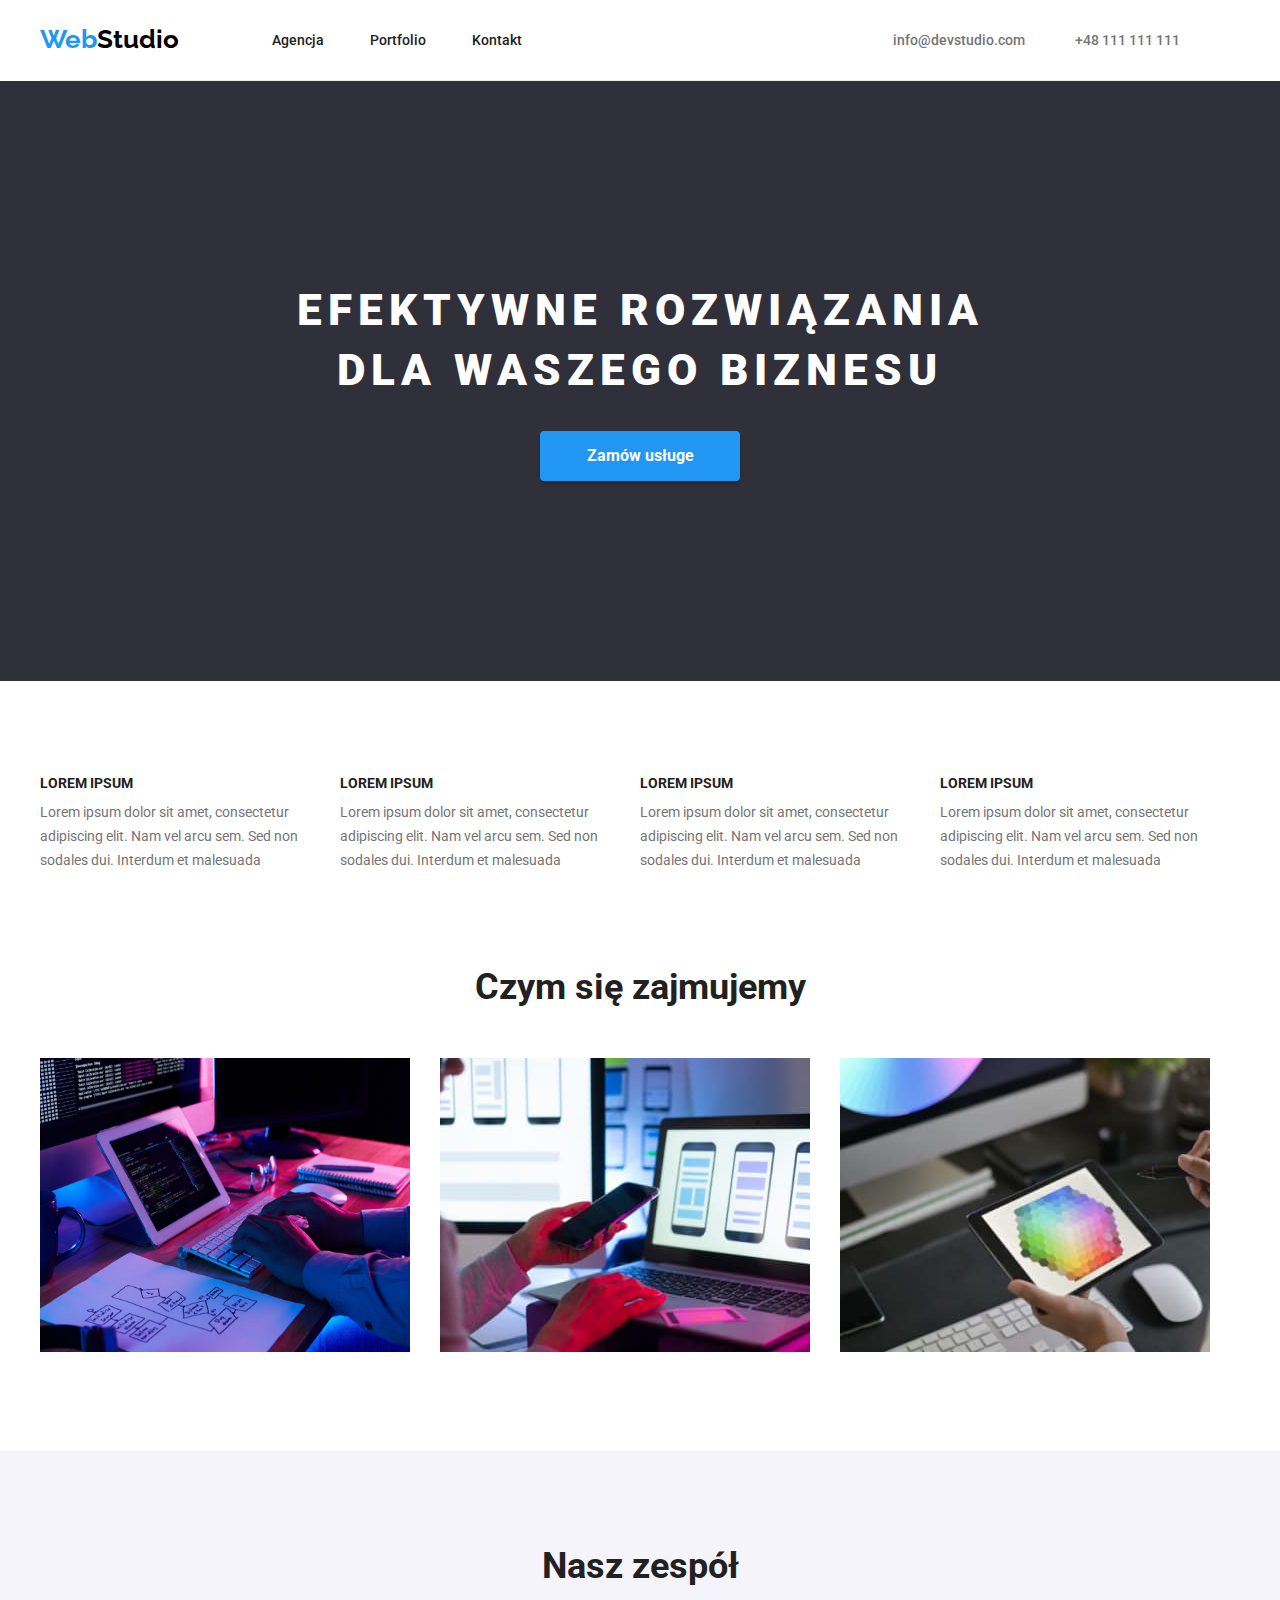
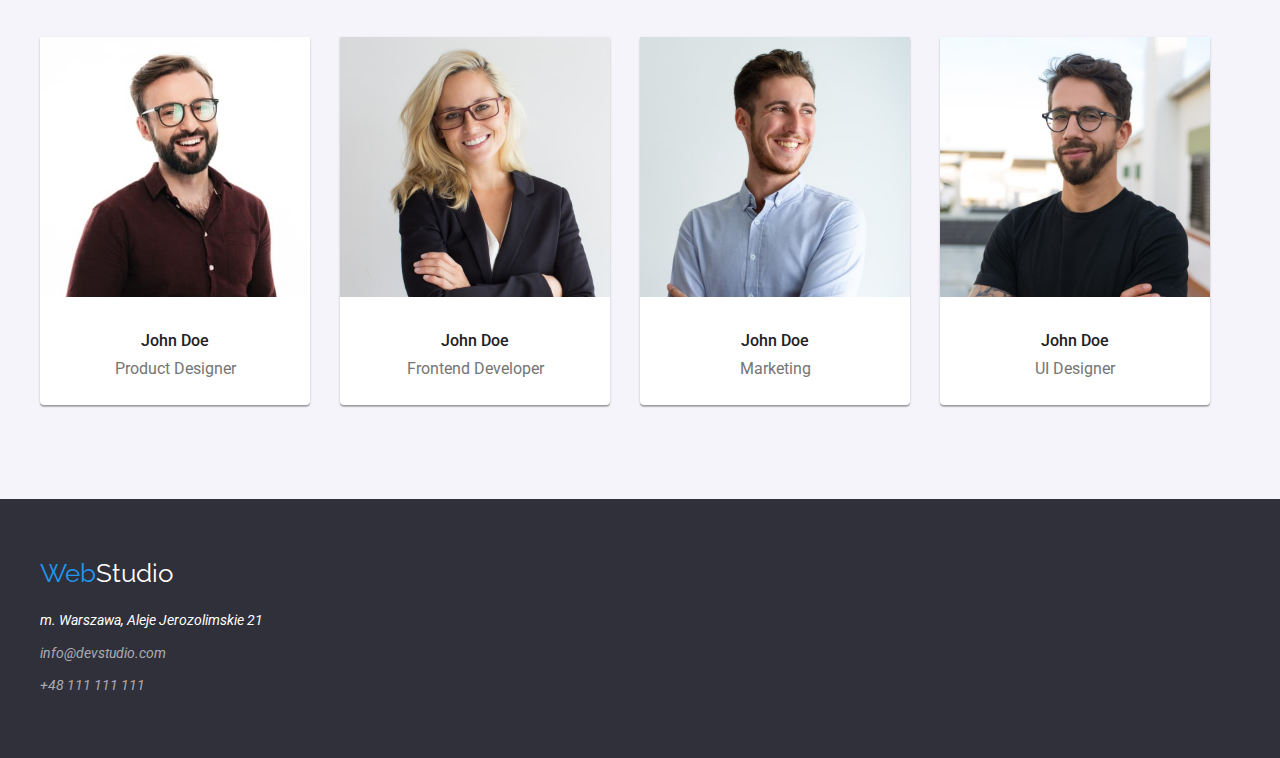
==== index.html @ ced90697 "copy" ====
<!DOCTYPE html>
<html lang="en">
  <head>
    <meta charset="UTF-8" />
    <link rel="preconnect" href="https://fonts.googleapis.com" />
    <link rel="preconnect" href="https://fonts.gstatic.com" crossorigin />
    <link
      href="https://fonts.googleapis.com/css2?family=Raleway:wght@700&family=Roboto:wght@400;500;700;900&display=swap"
      rel="stylesheet"
    />
    <link
      rel="stylesheet"
      href="https://cdnjs.cloudflare.com/ajax/libs/modern-normalize/1.0.0/modern-normalize.min.css"
    />
    <link rel="stylesheet" href="css/styles.css" />

    <title>Studio</title>
  </head>

  <body>
    <header>
      <div class="container">
        <div class="menu-border">
          <div class="menu-container">
            <nav>
              <h2>
                <a href="index.html" class="logo"
                  ><span class="logo-primary">Web</span
                  ><span class="logo-secondary">Studio</span></a
                >
              </h2>
              <div>
                <ul class="menu-links">
                  <li><a href="agencja.html">Agencja</a></li>
                  <li><a href="portfolio.html">Portfolio</a></li>
                  <li><a href="kontakt">Kontakt</a></li>
                </ul>
              </div>
            </nav>

            <div>
              <ul class="contact-links">
                <li>
                  <a href="mailto:info@devstudio.com">info@devstudio.com</a>
                </li>
                <li><a href="tel:+48111111111">+48 111 111 111</a></li>
              </ul>
            </div>
          </div>
        </div>
      </div>
      <div class="main-header">
        <div class="container">
          <h1>Efektywne rozwiązania dla waszego biznesu</h1>
          <button type="button" class="header-button">Zamów usługe</button>
        </div>
      </div>
    </header>

    <main>
      <section class="section">
        <div class="container">
          <ul class="skills">
            <li>
              <h3 class="skill-name">LOREM IPSUM</h3>
              <span class="skill-description"
                >Lorem ipsum dolor sit amet, consectetur adipiscing elit. Nam
                vel arcu sem. Sed non sodales dui. Interdum et malesuada</span
              >
            </li>
            <li>
              <h3 class="skill-name">LOREM IPSUM</h3>
              <span class="skill-description"
                >Lorem ipsum dolor sit amet, consectetur adipiscing elit. Nam
                vel arcu sem. Sed non sodales dui. Interdum et malesuada</span
              >
            </li>
            <li>
              <h3 class="skill-name">LOREM IPSUM</h3>
              <span class="skill-description"
                >Lorem ipsum dolor sit amet, consectetur adipiscing elit. Nam
                vel arcu sem. Sed non sodales dui. Interdum et malesuada</span
              >
            </li>
            <li>
              <h3 class="skill-name">LOREM IPSUM</h3>
              <span class="skill-description"
                >Lorem ipsum dolor sit amet, consectetur adipiscing elit. Nam
                vel arcu sem. Sed non sodales dui. Interdum et malesuada</span
              >
            </li>
          </ul>
        </div>
      </section>

      <section class="activities section">
        <div class="container">
          <h2 class="section-title">Czym się zajmujemy</h2>
          <ul class="activity-images">
            <li>
              <img
                src="./images/zdjecie1.jpg"
                alt="pisze kod źródłowy"
                width="370"
                height="294"
              />
            </li>
            <li>
              <img
                src="./images/zdjecie2.jpg"
                alt="tworzy aplikacje na smartfon"
                width="370"
                height="294"
              />
            </li>
            <li>
              <img
                src="./images/zdjecie3.jpg"
                alt="wybiera kolor z palety"
                width="370"
                height="294"
              />
            </li>
          </ul>
        </div>
      </section>

      <section class="team section">
        <div class="container">
          <h2 class="team-section-title">Nasz zespół</h2>
          <ul class="team-members">
            <li>
              <figure class="member-box">
                <img
                  src="./images/zdjecie4.jpg"
                  alt="John Doe"
                  width="270"
                  height="260"
                />
                <figcaption>
                  <p class="member-name">John Doe</p>
                  <p class="member-job">Product Designer</p>
                </figcaption>
              </figure>
            </li>
            <li>
              <figure class="member-box">
                <img
                  src="./images/zdjecie5.jpg"
                  alt="John Doe"
                  width="270"
                  height="260"
                />
                <figcaption>
                  <p class="member-name">John Doe</p>
                  <p class="member-job">Frontend Developer</p>
                </figcaption>
              </figure>
            </li>
            <li>
              <figure class="member-box">
                <img
                  src="./images/zdjecie6.jpg"
                  alt="John Doe"
                  width="270"
                  height="260"
                />
                <figcaption>
                  <p class="member-name">John Doe</p>
                  <p class="member-job">Marketing</p>
                </figcaption>
              </figure>
            </li>
            <li>
              <figure class="member-box">
                <img
                  src="./images/zdjecie7.jpg"
                  alt="John Doe"
                  width="270"
                  height="260"
                />
                <figcaption>
                  <p class="member-name">John Doe</p>
                  <p class="member-job">UI Designer</p>
                </figcaption>
              </figure>
            </li>
          </ul>
        </div>
      </section>
    </main>

    <footer>
      <div class="container">
        <a href="index.html" class="footer-logo">
          <span class="logo-primary">Web</span
          ><span class="logo-tertiary">Studio</span>
        </a>
        <address>
          <ul>
            <li class="street">m. Warszawa, Aleje Jerozolimskie 21</li>
            <li>
              <a href="mailto:info@devstudio.com" class="footer-mail"
                >info@devstudio.com</a
              >
            </li>
            <li>
              <a href="tel:+48111111111" class="footer-tel">+48 111 111 111</a>
            </li>
          </ul>
        </address>
      </div>
    </footer>
  </body>
</html>
---- css/styles.css ----
:root {
  --main-font: "Roboto", sans-serif;
  --primary-font: "Raleway", sans-serif;
  --main-normal-text-color: #212121;
  --main-text-color: #757575;
  --main-link-color: #2196f3;
  --logo-color: white;
}

*,
*::before,
*::after {
  box-sizing: border-box;
  margin: 0;
  padding: 0;
}

body {
  font-family: var(--main-font);
  color: var(--main-normal-text-color);
}

.container {
  width: 1200px;
  margin-left: auto;
  margin-right: auto;
}

.section {
  padding-top: 94px;
  padding-bottom: 94px;
}

nav {
  display: flex;
}

.menu-border {
  border-bottom: 1px solid #ececec;
}

.menu-container {
  height: 80px;
  line-height: 1.17;
  display: flex;
}

.menu-links {
  list-style: none;
  line-height: 16px;
  display: flex;
  flex-direction: row;
  margin-top: 32px;
  padding-left: 93px;
  padding-right: 371px;
  gap: 46px;
}

.menu-links a {
  text-decoration: none;
  font-weight: 500;
  font-size: 14px;
  letter-spacing: 2%;
  color: var(--main-normal-text-color);
}

.menu-links a:hover {
  color: var(--main-link-color);
  text-decoration: none;
}

.contact-links a:hover {
  color: var(--main-link-color);
  text-decoration: none;
}

.contact-links {
  list-style: none;
  line-height: 16px;
  display: flex;
  flex-direction: row;
  gap: 50px;
  margin-top: 32px;
}

.contact-links a {
  color: var(--main-text-color);
  text-decoration: none;
  font-weight: 500;
  font-size: 14px;
  letter-spacing: 2%;
}

.menu-container .logo {
  font-family: var(--primary-font);
  font-size: 26px;
  text-decoration: none;
  letter-spacing: 3%;
  display: flex;
  margin-top: 24px;
  margin-bottom: 25px;
}

.logo-primary {
  color: var(--main-link-color);
}

.logo-secondary {
  color: #000;
}

.logo-tertiary {
  color: var(--logo-color);
}

.main-header {
  background-color: #2f303a;
  height: 600px;
  line-height: 1.36;
  text-align: center;
}

.main-header .container {
  padding: 200px 252px;
}

h1 {
  font-style: black;
  font-size: 44px;
  font-weight: 900;
  letter-spacing: 6px;
  text-align: center;
  text-transform: uppercase;
  color: var(--logo-color);
  max-width: 696px;
}

.header-button {
  width: 200px;
  margin-top: 30px;
  background-color: var(--main-link-color);
  border-radius: 4px;
  color: var(--logo-color);
  font-weight: 700;
  font-size: 16px;
  text-align: center;
  letter-spacing: 6%;
  border-style: none;
  border-radius: 4px;
  box-shadow: 0px 4px 4px rgba(0, 0, 0, 0.15);
  cursor: pointer;
  line-height: 1.875;
  padding-top: 10px;
  padding-bottom: 10px;
}

.skills {
  list-style: none;
  text-align: left;
  display: flex;
  gap: 30px;
}

.skills li {
  width: 270px;
}

.skill-name {
  color: var(--main-normal-text-color);
  font-size: 14px;
  font-weight: 700;
  margin-bottom: 10px;
}

.skill-description {
  width: 270px;
  font-size: 14px;
  line-height: 1.71;
  letter-spacing: 3%;
  color: var(--main-text-color);
}

.section-title {
  color: var(--main-normal-text-color);
  font-size: 36px;
  font-weight: 700;
}

.activities .container {
  text-align: center;
  margin-top: -94px;
}

.activity-images {
  list-style: none;
  display: flex;
  gap: 30px;
  margin-top: 50px;
}

.team-members {
  list-style: none;
  display: flex;
  margin-top: 50px;
  gap: 30px;
}

.team {
  height: 648px;
  background-color: #f5f4fa;
  line-height: 1.17;
}

.team .container {
  text-align: center;
}

.team-section-title {
  color: var(--main-normal-text-color);
  font-size: 36px;
  font-weight: 700;
}

figcaption .member-name {
  font-size: 16px;
  font-weight: 500;
  text-align: center;
  color: var(--main-normal-text-color);
  margin-top: 30px;
  margin-bottom: 10px;
}

.member-job {
  font-size: 16px;
  text-align: center;
  color: var(--main-text-color);
}

.member-box {
  background-color: var(--logo-color);
  width: 270px;
  height: 368px;
  box-shadow: 0px 1px 3px rgba(0, 0, 0, 0.12), 0px 1px 1px rgba(0, 0, 0, 0.14),
    0px 2px 1px rgba(0, 0, 0, 0.2);
  border-radius: 0px 0px 4px 4px;
}

footer {
  background-color: #2f303a;
}

footer .container {
  padding-top: 60px;
  padding-bottom: 60px;
}

address ul {
  font-size: 14px;
  font-family: var(--main-font);
  color: var(--logo-color);
  margin-top: 20px;
  display: flex;
  flex-direction: column;
  gap: 9px;
}

.footer-logo {
  font-family: var(--primary-font);
  font-size: 26px;
  text-decoration: none;
  letter-spacing: 3%;
}

.street {
  font-size: 14px;
  color: var(--logo-color);
}

.footer-mail,
.footer-tel {
  font-size: 14px;
  color: rgba(255, 255, 255, 0.6);
  text-decoration: none;
}

.footer-mail:hover,
.footer-tel:hover {
  color: var(--main-link-color);
}

address li {
  line-height: 1.71;
  list-style: none;
}

li button {
  background-color: #f5f4fa;
  font-family: var(--main-font);
  color: var(--main-normal-text-color);
  height: 38px;
  width: auto;
  font-weight: 500;
  font-size: 16px;
  border-radius: 4px;
  border-style: none;
  offset: 0px, 4px, rgba(0, 0, 0, 0.15);
  padding: 6px 22px 6px 22px;
}

li button:hover {
  color: var(--logo-color);
  background-color: var(--main-link-color);
  cursor: pointer;
}

.filter-buttons {
  list-style: none;
  line-height: 1.62;
  display: flex;
  justify-content: center;
  gap: 8px;
}

.item-list {
  list-style: none;
  line-height: 1.67;
  display: flex;
  flex-wrap: wrap;
  gap: 30px;
  align-content: center;
  padding-top: 34px;
}

.item-list figcaption {
  border-bottom: 1px solid #eee;
  border-left: 1px solid #eee;
  border-right: 1px solid #eee;
  padding: 20px 24px;
  margin-top: -10px;
}

.item {
  width: 370px;
  height: 404px;
  background-color: var(--logo-color);
}

.item-name {
  font-size: 18px;
  font-weight: 700;
  color: var(--main-normal-text-color);
  text-align: left;
  margin-bottom: 4px;
}

.item-type {
  font-size: 16px;
  color: var(--main-text-color);
  text-align: left;
}
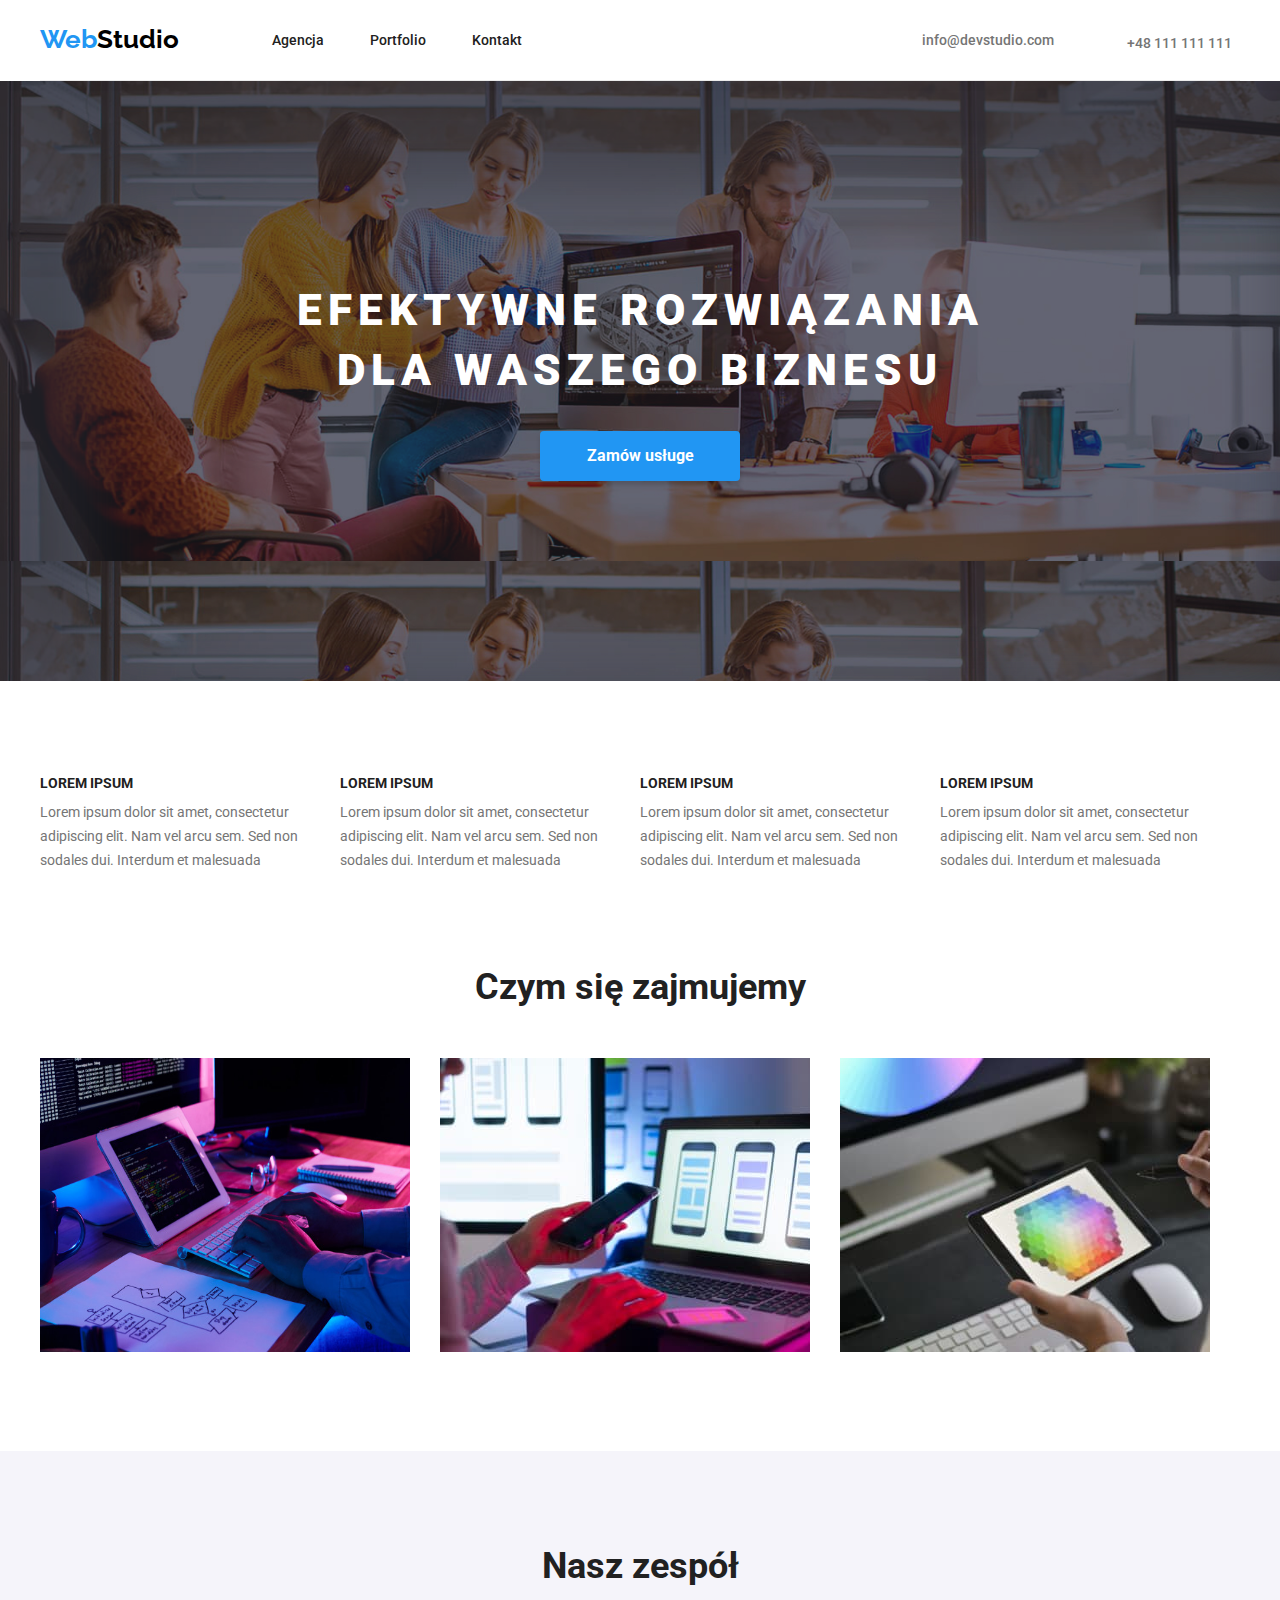
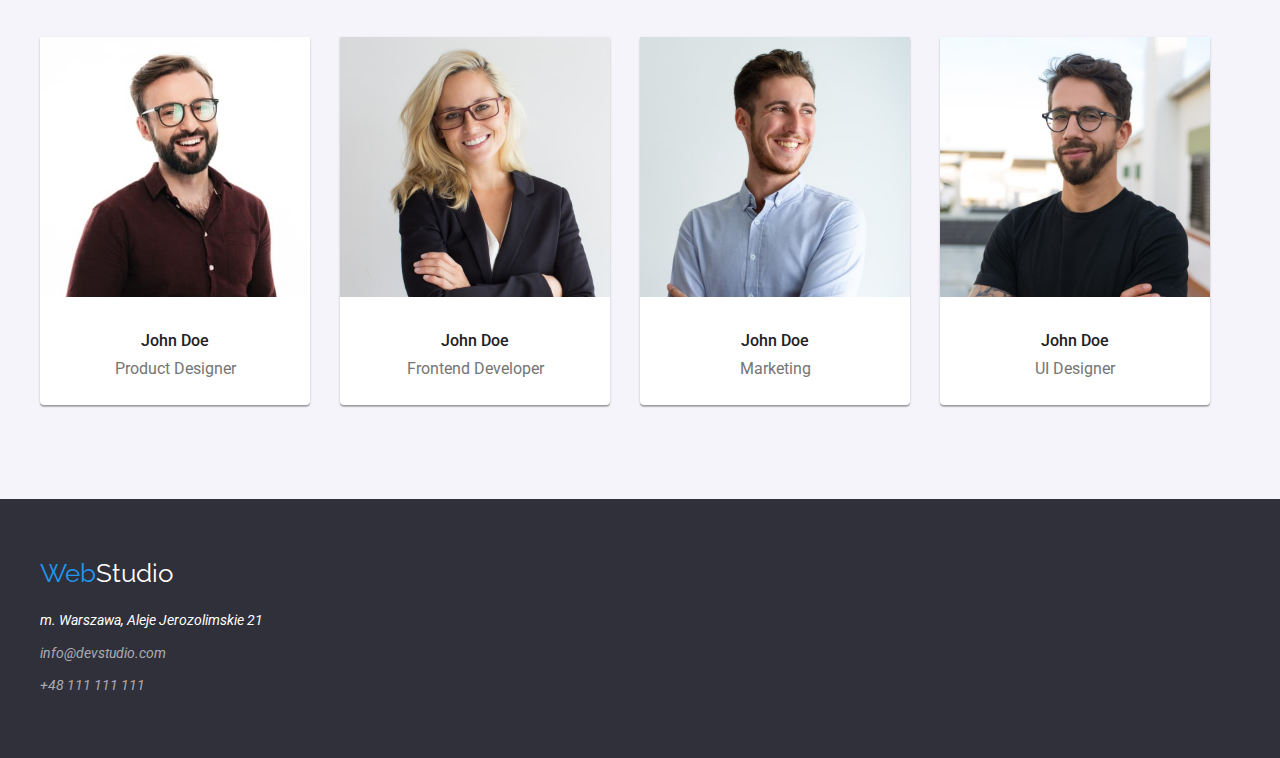
==== commit 150e4a44: "test" ====
--- a/index.html
+++ b/index.html
@@ -41,9 +41,21 @@
             <div>
               <ul class="contact-links">
                 <li>
-                  <a href="mailto:info@devstudio.com">info@devstudio.com</a>
+                  <a href="mailto:info@devstudio.com"
+                    ><svg class="contact-link-icon" width="16" height="12">
+                      <use href="./images/icons.svg#envelope"></use>
+                    </svg>
+                    info@devstudio.com</a
+                  >
                 </li>
-                <li><a href="tel:+48111111111">+48 111 111 111</a></li>
+                <li>
+                  <a href="tel:+48111111111"
+                    ><svg class="contact-link-icon" width="10" height="16">
+                      <use href="./images/icons.svg#phone"></use>
+                    </svg>
+                    +48 111 111 111</a
+                  >
+                </li>
               </ul>
             </div>
           </div>
--- a/css/styles.css
+++ b/css/styles.css
@@ -18,6 +18,7 @@
 body {
   font-family: var(--main-font);
   color: var(--main-normal-text-color);
+  max-width: 1600px;
 }
 
 .container {
@@ -91,6 +92,11 @@
   letter-spacing: 2%;
 }
 
+.contact-link-icon {
+  margin-right: 10px;
+  color: var(--main-text-color);
+}
+
 .menu-container .logo {
   font-family: var(--primary-font);
   font-size: 26px;
@@ -114,10 +120,13 @@
 }
 
 .main-header {
-  background-color: #2f303a;
   height: 600px;
   line-height: 1.36;
   text-align: center;
+  background-image: url("../images/header-img.jpg");
+  background-size: contain;
+  box-shadow: inset 50px 50px 50px 50px rgba(47, 48, 58, 0.4),
+    inset 1600px 600px 50px 50px rgba(47, 48, 58, 0.4);
 }
 
 .main-header .container {
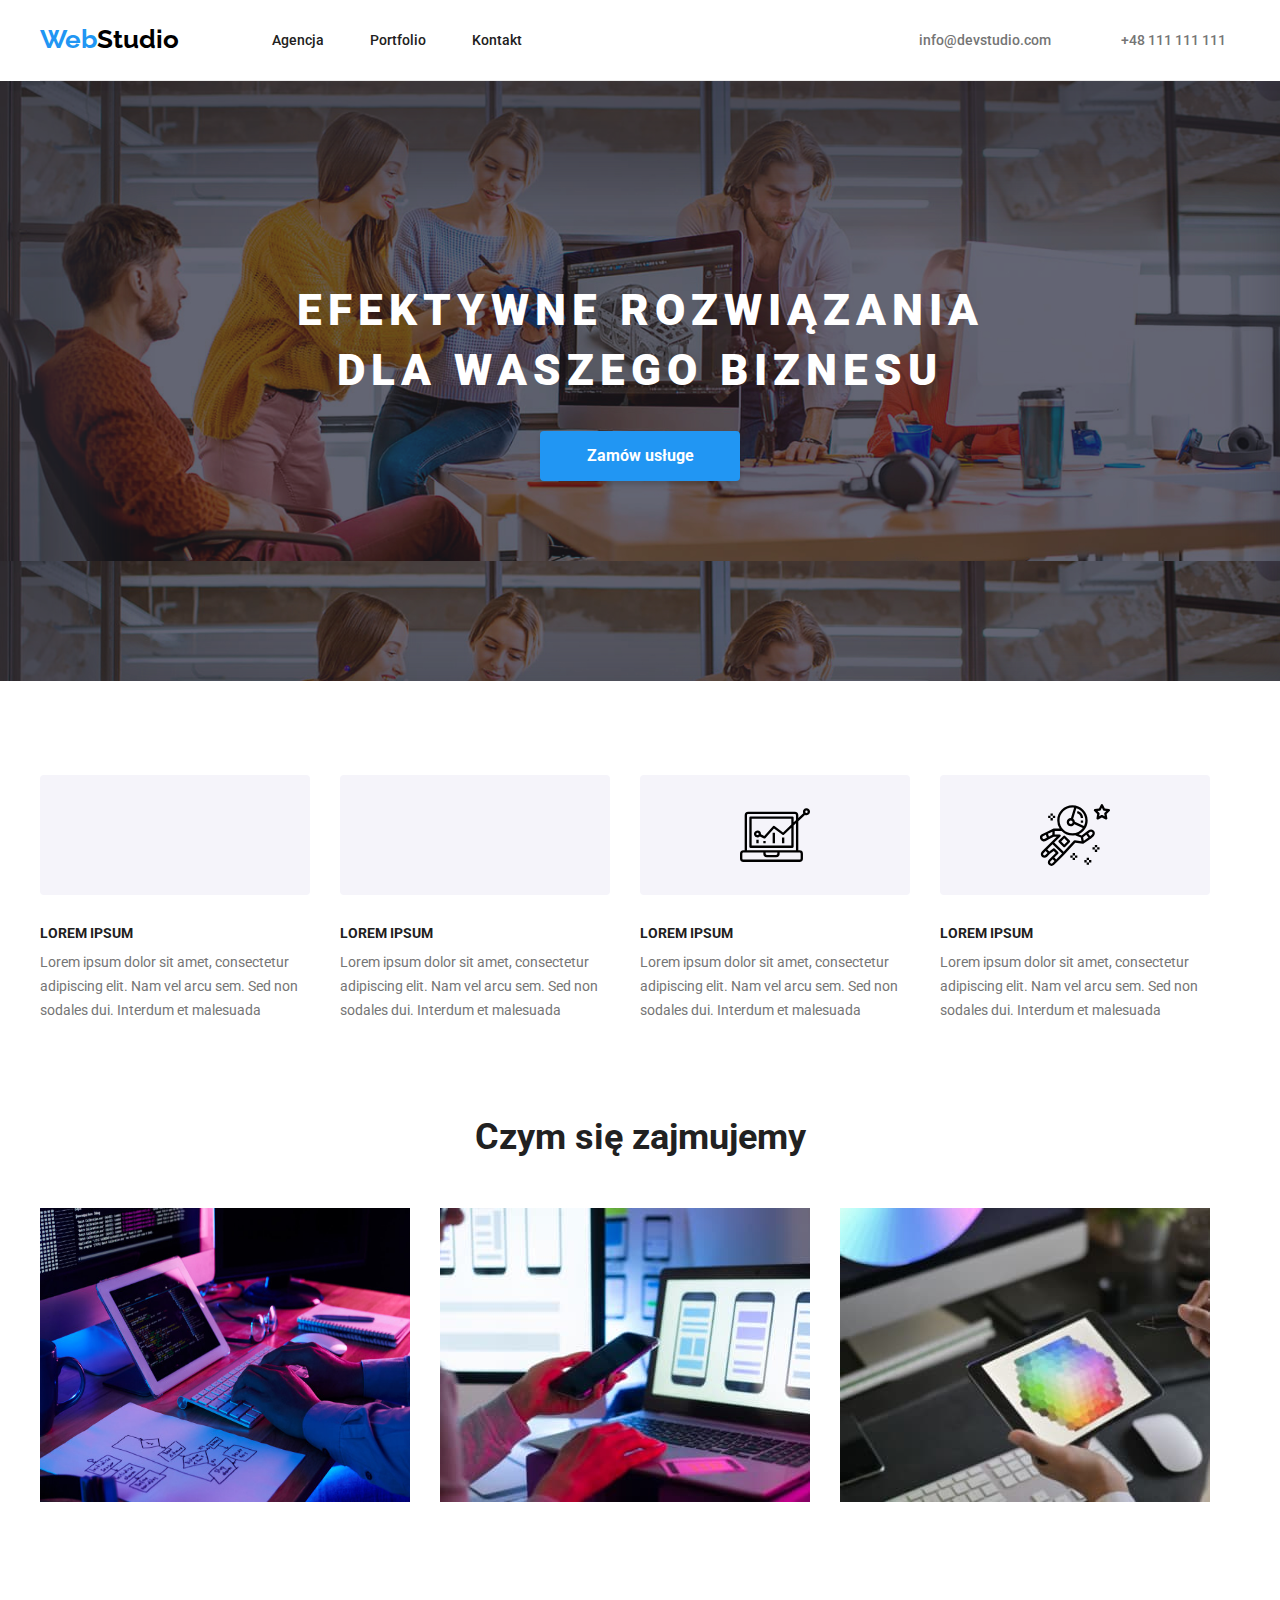
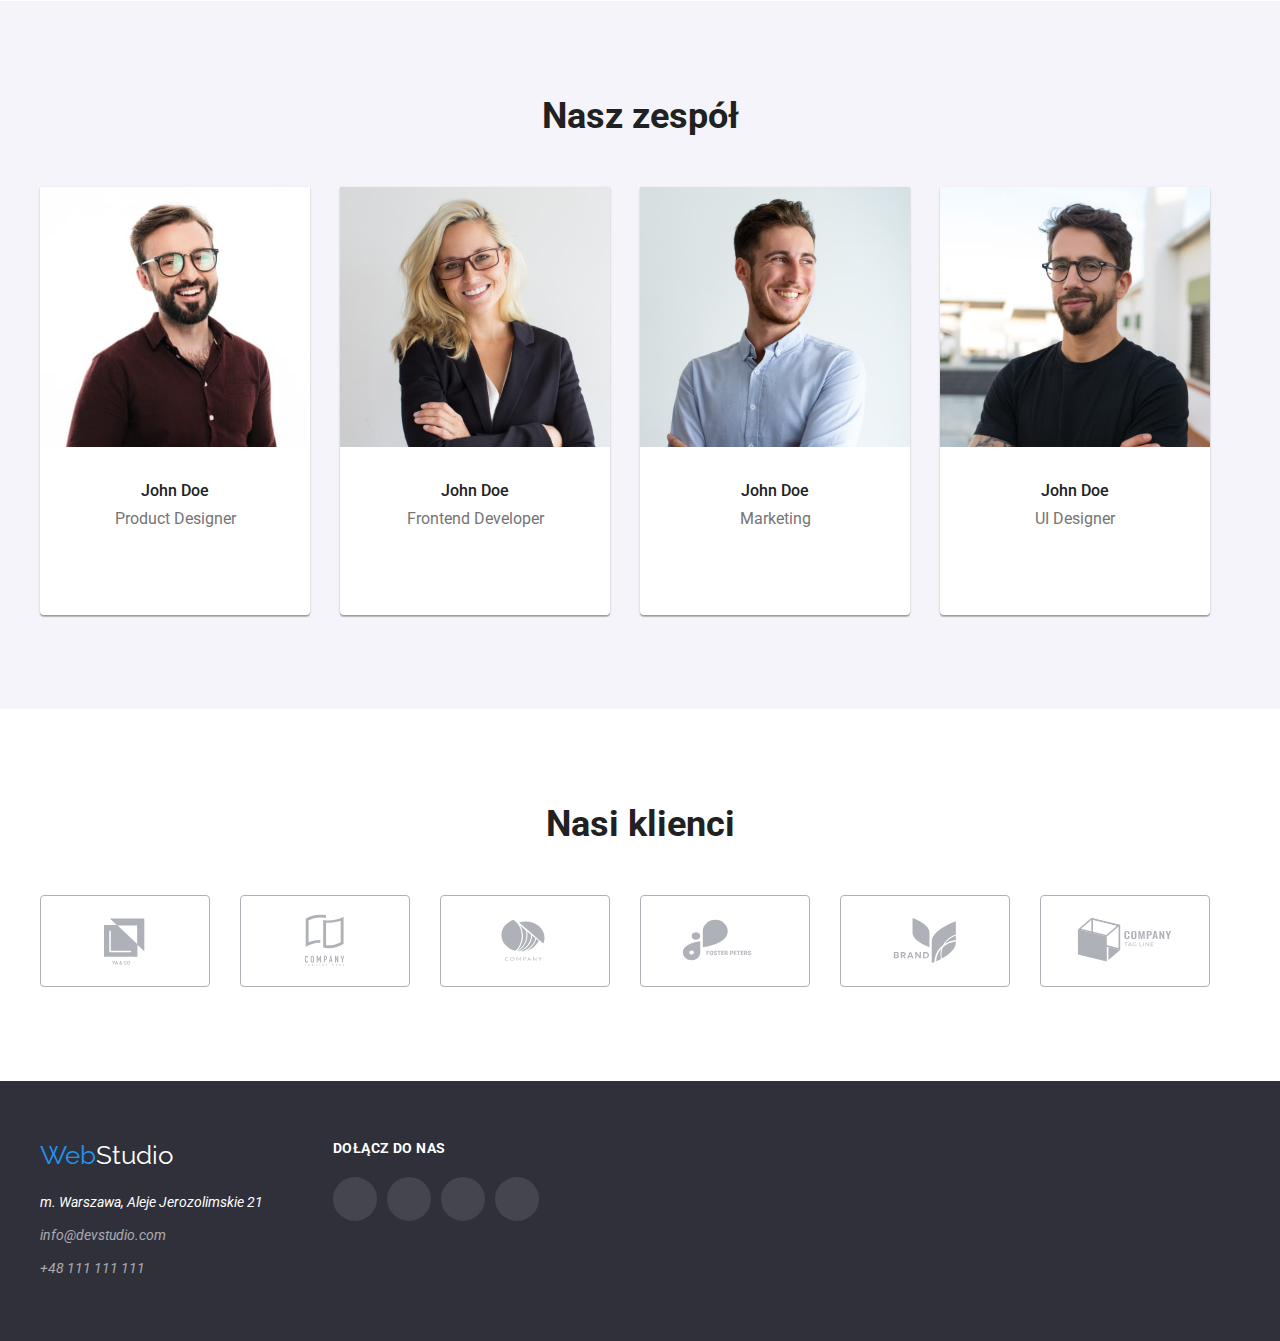
==== commit c25f1e1e: "update" ====
--- a/index.html
+++ b/index.html
@@ -41,20 +41,24 @@
             <div>
               <ul class="contact-links">
                 <li>
-                  <a href="mailto:info@devstudio.com"
-                    ><svg class="contact-link-icon" width="16" height="12">
-                      <use href="./images/icons.svg#envelope"></use>
-                    </svg>
-                    info@devstudio.com</a
-                  >
+                  <div class="link-with-icon">
+                    <a href="mailto:info@devstudio.com"
+                      ><svg class="contact-link-icon" width="16" height="12">
+                        <use href="./images/icons.svg#icon-envelope"></use>
+                      </svg>
+                      info@devstudio.com</a
+                    >
+                  </div>
                 </li>
                 <li>
-                  <a href="tel:+48111111111"
-                    ><svg class="contact-link-icon" width="10" height="16">
-                      <use href="./images/icons.svg#phone"></use>
-                    </svg>
-                    +48 111 111 111</a
-                  >
+                  <div class="link-with-icon">
+                    <a href="tel:+48111111111"
+                      ><svg class="contact-link-icon" width="10" height="16">
+                        <use href="./images/icons.svg#icon-phone"></use>
+                      </svg>
+                      +48 111 111 111</a
+                    >
+                  </div>
                 </li>
               </ul>
             </div>
@@ -74,6 +78,11 @@
         <div class="container">
           <ul class="skills">
             <li>
+              <div class="skills-icon">
+                <svg width="70" height="70">
+                  <use href="images/icons.svg#icon-antenna-1"></use>
+                </svg>
+              </div>
               <h3 class="skill-name">LOREM IPSUM</h3>
               <span class="skill-description"
                 >Lorem ipsum dolor sit amet, consectetur adipiscing elit. Nam
@@ -81,6 +90,11 @@
               >
             </li>
             <li>
+              <div class="skills-icon">
+                <svg width="70" height="70">
+                  <use href="images/icons.svg#icon-clock-1"></use>
+                </svg>
+              </div>
               <h3 class="skill-name">LOREM IPSUM</h3>
               <span class="skill-description"
                 >Lorem ipsum dolor sit amet, consectetur adipiscing elit. Nam
@@ -88,6 +102,11 @@
               >
             </li>
             <li>
+              <div class="skills-icon">
+                <svg width="70" height="70">
+                  <use href="images/icons.svg#icon-diagram-1"></use>
+                </svg>
+              </div>
               <h3 class="skill-name">LOREM IPSUM</h3>
               <span class="skill-description"
                 >Lorem ipsum dolor sit amet, consectetur adipiscing elit. Nam
@@ -95,6 +114,11 @@
               >
             </li>
             <li>
+              <div class="skills-icon">
+                <svg width="70" height="70">
+                  <use href="images/icons.svg#icon-astronaut-1"></use>
+                </svg>
+              </div>
               <h3 class="skill-name">LOREM IPSUM</h3>
               <span class="skill-description"
                 >Lorem ipsum dolor sit amet, consectetur adipiscing elit. Nam
@@ -152,6 +176,36 @@
                 <figcaption>
                   <p class="member-name">John Doe</p>
                   <p class="member-job">Product Designer</p>
+                  <ul class="team-media">
+                    <li>
+                      <a href="#" class="team-media-button">
+                        <svg class="team-media-icon" width="20" height="20">
+                          <use href="./images/icons.svg#icon-instagram"></use>
+                        </svg>
+                      </a>
+                    </li>
+                    <li>
+                      <a href="#">
+                        <svg class="team-media-icon" width="20" height="20">
+                          <use href="./images/icons.svg#icon-twitter"></use>
+                        </svg>
+                      </a>
+                    </li>
+                    <li>
+                      <a href="#">
+                        <svg class="team-media-icon" width="20" height="20">
+                          <use href="./images/icons.svg#icon-facebook"></use>
+                        </svg>
+                      </a>
+                    </li>
+                    <li>
+                      <a href="#">
+                        <svg class="team-media-icon" width="20" height="20">
+                          <use href="./images/icons.svg#icon-linkedin2"></use>
+                        </svg>
+                      </a>
+                    </li>
+                  </ul>
                 </figcaption>
               </figure>
             </li>
@@ -166,6 +220,36 @@
                 <figcaption>
                   <p class="member-name">John Doe</p>
                   <p class="member-job">Frontend Developer</p>
+                  <ul class="team-media">
+                    <li>
+                      <a href="#" class="team-media-button">
+                        <svg class="team-media-icon" width="20" height="20">
+                          <use href="./images/icons.svg#icon-instagram"></use>
+                        </svg>
+                      </a>
+                    </li>
+                    <li>
+                      <a href="#">
+                        <svg class="team-media-icon" width="20" height="20">
+                          <use href="./images/icons.svg#icon-twitter"></use>
+                        </svg>
+                      </a>
+                    </li>
+                    <li>
+                      <a href="#">
+                        <svg class="team-media-icon" width="20" height="20">
+                          <use href="./images/icons.svg#icon-facebook"></use>
+                        </svg>
+                      </a>
+                    </li>
+                    <li>
+                      <a href="#">
+                        <svg class="team-media-icon" width="20" height="20">
+                          <use href="./images/icons.svg#icon-linkedin2"></use>
+                        </svg>
+                      </a>
+                    </li>
+                  </ul>
                 </figcaption>
               </figure>
             </li>
@@ -180,6 +264,36 @@
                 <figcaption>
                   <p class="member-name">John Doe</p>
                   <p class="member-job">Marketing</p>
+                  <ul class="team-media">
+                    <li>
+                      <a href="#" class="team-media-button">
+                        <svg class="team-media-icon" width="20" height="20">
+                          <use href="./images/icons.svg#icon-instagram"></use>
+                        </svg>
+                      </a>
+                    </li>
+                    <li>
+                      <a href="#">
+                        <svg class="team-media-icon" width="20" height="20">
+                          <use href="./images/icons.svg#icon-twitter"></use>
+                        </svg>
+                      </a>
+                    </li>
+                    <li>
+                      <a href="#">
+                        <svg class="team-media-icon" width="20" height="20">
+                          <use href="./images/icons.svg#icon-facebook"></use>
+                        </svg>
+                      </a>
+                    </li>
+                    <li>
+                      <a href="#">
+                        <svg class="team-media-icon" width="20" height="20">
+                          <use href="./images/icons.svg#icon-linkedin2"></use>
+                        </svg>
+                      </a>
+                    </li>
+                  </ul>
                 </figcaption>
               </figure>
             </li>
@@ -194,33 +308,132 @@
                 <figcaption>
                   <p class="member-name">John Doe</p>
                   <p class="member-job">UI Designer</p>
+                  <ul class="team-media">
+                    <li>
+                      <a href="#" class="team-media-button">
+                        <svg class="team-media-icon" width="20" height="20">
+                          <use href="./images/icons.svg#icon-instagram"></use>
+                        </svg>
+                      </a>
+                    </li>
+                    <li>
+                      <a href="#">
+                        <svg class="team-media-icon" width="20" height="20">
+                          <use href="./images/icons.svg#icon-twitter"></use>
+                        </svg>
+                      </a>
+                    </li>
+                    <li>
+                      <a href="#">
+                        <svg class="team-media-icon" width="20" height="20">
+                          <use href="./images/icons.svg#icon-facebook"></use>
+                        </svg>
+                      </a>
+                    </li>
+                    <li>
+                      <a href="#">
+                        <svg class="team-media-icon" width="20" height="20">
+                          <use href="./images/icons.svg#icon-linkedin2"></use>
+                        </svg>
+                      </a>
+                    </li>
+                  </ul>
                 </figcaption>
               </figure>
             </li>
           </ul>
         </div>
       </section>
+
+      <section class="clients section">
+        <div class="container">
+          <h2 class="section-title">Nasi klienci</h2>
+          <ul class="client-list">
+            <li class="client-list-item">
+              <svg class="client-icon" width="106" height="60">
+                <use href="./images/icons.svg#icon-Logo1"></use>
+              </svg>
+            </li>
+            <li class="client-list-item">
+              <svg class="client-icon" width="106" height="60">
+                <use href="./images/icons.svg#icon-Logo2"></use>
+              </svg>
+            </li>
+            <li class="client-list-item">
+              <svg class="client-icon" width="106" height="60">
+                <use href="./images/icons.svg#icon-Logo3"></use>
+              </svg>
+            </li>
+            <li class="client-list-item">
+              <svg class="client-icon" width="106" height="60">
+                <use href="./images/icons.svg#icon-Logo4"></use>
+              </svg>
+            </li>
+            <li class="client-list-item">
+              <svg class="client-icon" width="106" height="60">
+                <use href="./images/icons.svg#icon-Logo5"></use>
+              </svg>
+            </li>
+            <li class="client-list-item">
+              <svg class="client-icon" width="106" height="60">
+                <use href="./images/icons.svg#icon-Logo6"></use>
+              </svg>
+            </li>
+          </ul>
+        </div>
+      </section>
     </main>
 
     <footer>
       <div class="container">
-        <a href="index.html" class="footer-logo">
-          <span class="logo-primary">Web</span
-          ><span class="logo-tertiary">Studio</span>
-        </a>
-        <address>
-          <ul>
-            <li class="street">m. Warszawa, Aleje Jerozolimskie 21</li>
-            <li>
-              <a href="mailto:info@devstudio.com" class="footer-mail"
-                >info@devstudio.com</a
-              >
-            </li>
-            <li>
-              <a href="tel:+48111111111" class="footer-tel">+48 111 111 111</a>
-            </li>
-          </ul>
-        </address>
+        <section>
+          <a href="index.html" class="footer-logo">
+            <span class="logo-primary">Web</span
+            ><span class="logo-tertiary">Studio</span>
+          </a>
+          <address>
+            <ul>
+              <li class="street">m. Warszawa, Aleje Jerozolimskie 21</li>
+              <li>
+                <a href="mailto:info@devstudio.com" class="footer-mail"
+                  >info@devstudio.com</a
+                >
+              </li>
+              <li>
+                <a href="tel:+48111111111" class="footer-tel"
+                  >+48 111 111 111</a
+                >
+              </li>
+            </ul>
+          </address>
+        </section>
+        <section class="footer-socialmedia">
+          <p class="footer-header">Dołącz do nas</p>
+          <div>
+            <ul class="footer-socialmedia-list">
+              <li class="footer-media-item">
+                <svg class="footer-media-icon" width="20" height="20">
+                  <use href="./images/icons.svg#icon-instagram"></use>
+                </svg>
+              </li>
+              <li class="footer-media-item">
+                <svg class="footer-media-icon" width="20" height="20">
+                  <use href="./images/icons.svg#icon-twitter"></use>
+                </svg>
+              </li>
+              <li class="footer-media-item">
+                <svg class="footer-media-icon" width="20" height="20">
+                  <use href="./images/icons.svg#icon-facebook"></use>
+                </svg>
+              </li>
+              <li class="footer-media-item">
+                <svg class="footer-media-icon" width="20" height="20">
+                  <use href="./images/icons.svg#icon-linkedin2"></use>
+                </svg>
+              </li>
+            </ul>
+          </div>
+        </section>
       </div>
     </footer>
   </body>
--- a/css/styles.css
+++ b/css/styles.css
@@ -5,6 +5,7 @@
   --main-text-color: #757575;
   --main-link-color: #2196f3;
   --logo-color: white;
+  --icon-color: #afb1b8;
 }
 
 *,
@@ -90,11 +91,19 @@
   font-weight: 500;
   font-size: 14px;
   letter-spacing: 2%;
+  display: flex;
+  justify-content: center;
+  align-items: center;
 }
 
 .contact-link-icon {
   margin-right: 10px;
-  color: var(--main-text-color);
+  fill: var(--main-text-color);
+}
+
+.contact-link-icon:hover,
+.contact-link-icon::selection {
+  fill: var(--main-link-color);
 }
 
 .menu-container .logo {
@@ -189,6 +198,17 @@
   color: var(--main-text-color);
 }
 
+.skills-icon {
+  display: flex;
+  width: 270px;
+  height: 120px;
+  background: #f5f4fa;
+  justify-content: center;
+  align-items: center;
+  border-radius: 4px;
+  margin-bottom: 30px;
+}
+
 .section-title {
   color: var(--main-normal-text-color);
   font-size: 36px;
@@ -215,7 +235,7 @@
 }
 
 .team {
-  height: 648px;
+  max-height: 708px;
   background-color: #f5f4fa;
   line-height: 1.17;
 }
@@ -228,6 +248,40 @@
   color: var(--main-normal-text-color);
   font-size: 36px;
   font-weight: 700;
+}
+
+.team-media {
+  list-style: none;
+  margin-left: auto;
+  margin-right: auto;
+  display: flex;
+  align-items: center;
+  justify-content: center;
+  gap: 10px;
+  padding-top: 16px;
+}
+
+.team-media-icon {
+  fill: var(--icon-color);
+}
+
+.team-media-icon:hover {
+  fill: var(--logo-color);
+}
+.team-media li {
+  width: 44px;
+  height: 44px;
+  padding: 12px;
+  border-radius: 50%;
+  fill: var(--icon-color);
+  margin-bottom: 30px;
+}
+
+.team-media li:hover,
+.team-media li:focus,
+.team-media li:active {
+  background-color: var(--main-link-color);
+  fill: var(--logo-color);
 }
 
 figcaption .member-name {
@@ -247,13 +301,45 @@
 
 .member-box {
   background-color: var(--logo-color);
-  width: 270px;
-  height: 368px;
+  max-width: 270px;
+  max-height: 428px;
   box-shadow: 0px 1px 3px rgba(0, 0, 0, 0.12), 0px 1px 1px rgba(0, 0, 0, 0.14),
     0px 2px 1px rgba(0, 0, 0, 0.2);
   border-radius: 0px 0px 4px 4px;
 }
 
+.clients .container {
+  text-align: center;
+}
+
+.clients {
+  line-height: 1.17;
+}
+
+.client-list {
+  display: flex;
+  list-style: none;
+  gap: 30px;
+  padding-top: 50px;
+}
+
+.client-list-item {
+  border: 1px solid #afb1b8;
+  border-radius: 4px;
+  display: flex;
+  width: 170px;
+  height: 92px;
+  justify-content: center;
+  align-items: center;
+  fill: var(--icon-color);
+}
+
+.client-list-item:hover {
+  fill: var(--main-link-color);
+  border-color: var(--main-link-color);
+  cursor: pointer;
+}
+
 footer {
   background-color: #2f303a;
 }
@@ -261,6 +347,7 @@
 footer .container {
   padding-top: 60px;
   padding-bottom: 60px;
+  display: flex;
 }
 
 address ul {
@@ -295,6 +382,43 @@
 .footer-mail:hover,
 .footer-tel:hover {
   color: var(--main-link-color);
+}
+
+.footer-socialmedia {
+  padding-left: 70px;
+}
+
+.footer-header {
+  font-weight: 700;
+  font-size: 14px;
+  line-height: 1.14;
+  letter-spacing: 0.03em;
+  text-transform: uppercase;
+  color: var(--logo-color);
+  margin: 0;
+}
+
+.footer-socialmedia-list {
+  list-style: none;
+  display: flex;
+  gap: 10px;
+  padding-top: 20px;
+}
+
+.footer-media-item {
+  width: 44px;
+  height: 44px;
+  border-radius: 50%;
+  display: inline-flex;
+  justify-content: center;
+  align-items: center;
+  fill: var(--logo-color);
+  background: rgba(255, 255, 255, 0.1);
+}
+
+.footer-media-item:hover {
+  background: var(--main-link-color);
+  cursor: pointer;
 }
 
 address li {
@@ -312,13 +436,14 @@
   font-size: 16px;
   border-radius: 4px;
   border-style: none;
-  offset: 0px, 4px, rgba(0, 0, 0, 0.15);
   padding: 6px 22px 6px 22px;
 }
 
 li button:hover {
   color: var(--logo-color);
   background-color: var(--main-link-color);
+  box-shadow: 0px 3px 1px rgba(0, 0, 0, 0.1), 0px 1px 2px rgba(0, 0, 0, 0.08),
+    0px 2px 2px rgba(0, 0, 0, 0.12);
   cursor: pointer;
 }
 
@@ -367,3 +492,8 @@
   color: var(--main-text-color);
   text-align: left;
 }
+
+.item:hover {
+  box-shadow: 0px 1px 1px rgba(0, 0, 0, 0.12), 0px 4px 4px rgba(0, 0, 0, 0.06),
+    1px 4px 6px rgba(0, 0, 0, 0.16);
+}
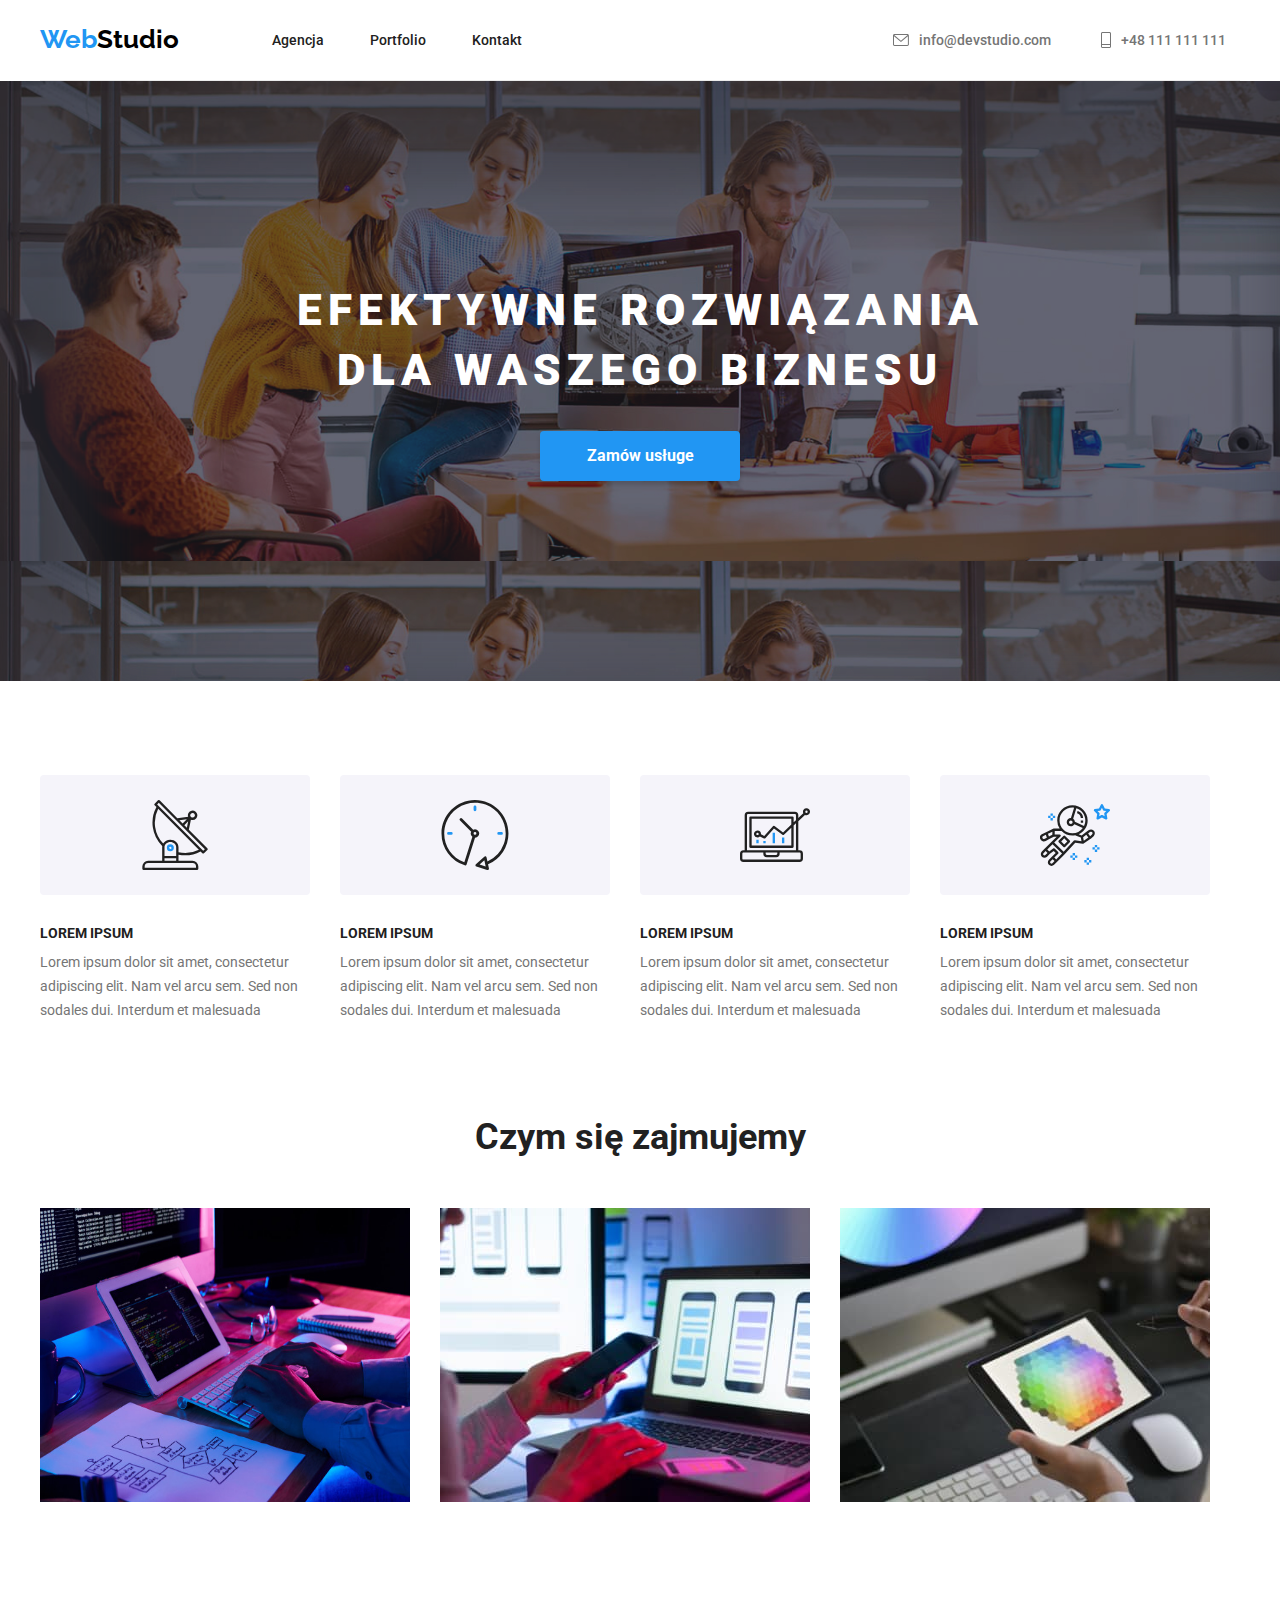
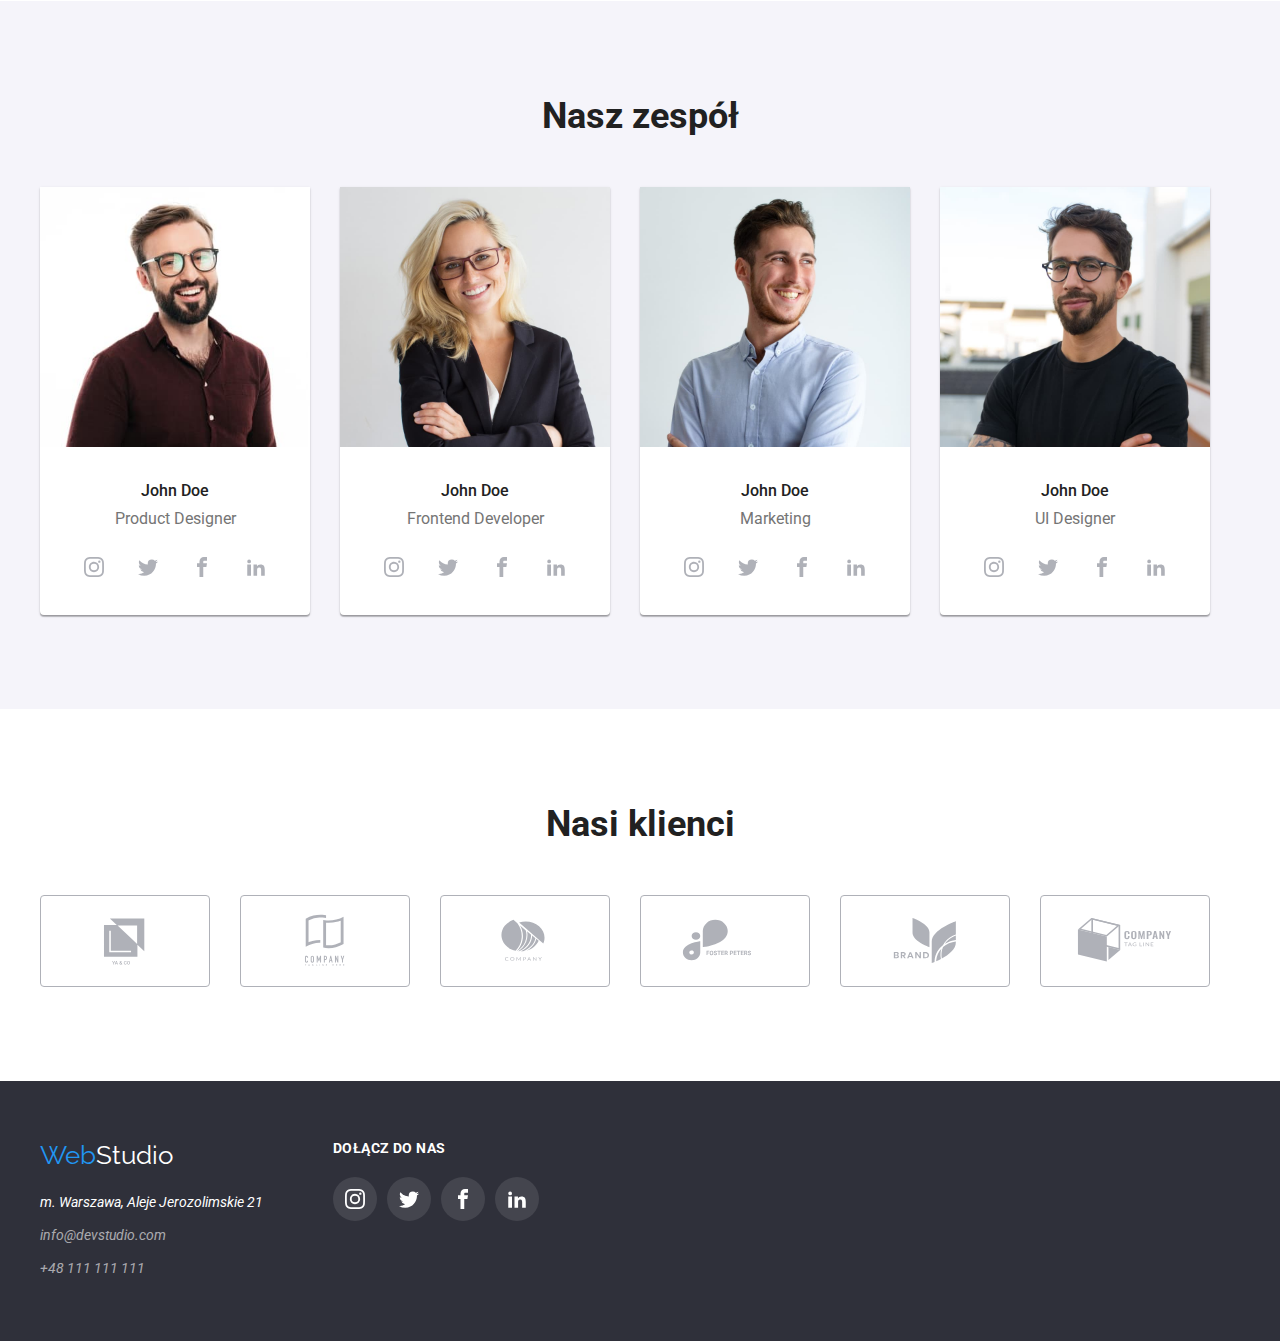
==== commit 039abf35: "fix" ====
--- a/index.html
+++ b/index.html
@@ -41,8 +41,8 @@
             <div>
               <ul class="contact-links">
                 <li>
-                  <div class="link-with-icon">
-                    <a href="mailto:info@devstudio.com"
+                  <div>
+                    <a href="mailto:info@devstudio.com" class="link-with-icon"
                       ><svg class="contact-link-icon" width="16" height="12">
                         <use href="./images/icons.svg#icon-envelope"></use>
                       </svg>
@@ -51,8 +51,8 @@
                   </div>
                 </li>
                 <li>
-                  <div class="link-with-icon">
-                    <a href="tel:+48111111111"
+                  <div>
+                    <a href="tel:+48111111111" class="link-with-icon"
                       ><svg class="contact-link-icon" width="10" height="16">
                         <use href="./images/icons.svg#icon-phone"></use>
                       </svg>
@@ -185,21 +185,21 @@
                       </a>
                     </li>
                     <li>
-                      <a href="#">
+                      <a href="#" class="team-media-button">
                         <svg class="team-media-icon" width="20" height="20">
                           <use href="./images/icons.svg#icon-twitter"></use>
                         </svg>
                       </a>
                     </li>
                     <li>
-                      <a href="#">
+                      <a href="#" class="team-media-button">
                         <svg class="team-media-icon" width="20" height="20">
                           <use href="./images/icons.svg#icon-facebook"></use>
                         </svg>
                       </a>
                     </li>
                     <li>
-                      <a href="#">
+                      <a href="#" class="team-media-button">
                         <svg class="team-media-icon" width="20" height="20">
                           <use href="./images/icons.svg#icon-linkedin2"></use>
                         </svg>
@@ -229,21 +229,21 @@
                       </a>
                     </li>
                     <li>
-                      <a href="#">
+                      <a href="#" class="team-media-button">
                         <svg class="team-media-icon" width="20" height="20">
                           <use href="./images/icons.svg#icon-twitter"></use>
                         </svg>
                       </a>
                     </li>
                     <li>
-                      <a href="#">
+                      <a href="#" class="team-media-button">
                         <svg class="team-media-icon" width="20" height="20">
                           <use href="./images/icons.svg#icon-facebook"></use>
                         </svg>
                       </a>
                     </li>
                     <li>
-                      <a href="#">
+                      <a href="#" class="team-media-button">
                         <svg class="team-media-icon" width="20" height="20">
                           <use href="./images/icons.svg#icon-linkedin2"></use>
                         </svg>
@@ -273,21 +273,21 @@
                       </a>
                     </li>
                     <li>
-                      <a href="#">
+                      <a href="#" class="team-media-button">
                         <svg class="team-media-icon" width="20" height="20">
                           <use href="./images/icons.svg#icon-twitter"></use>
                         </svg>
                       </a>
                     </li>
                     <li>
-                      <a href="#">
+                      <a href="#" class="team-media-button">
                         <svg class="team-media-icon" width="20" height="20">
                           <use href="./images/icons.svg#icon-facebook"></use>
                         </svg>
                       </a>
                     </li>
                     <li>
-                      <a href="#">
+                      <a href="#" class="team-media-button">
                         <svg class="team-media-icon" width="20" height="20">
                           <use href="./images/icons.svg#icon-linkedin2"></use>
                         </svg>
@@ -317,21 +317,21 @@
                       </a>
                     </li>
                     <li>
-                      <a href="#">
+                      <a href="#" class="team-media-button">
                         <svg class="team-media-icon" width="20" height="20">
                           <use href="./images/icons.svg#icon-twitter"></use>
                         </svg>
                       </a>
                     </li>
                     <li>
-                      <a href="#">
+                      <a href="#" class="team-media-button">
                         <svg class="team-media-icon" width="20" height="20">
                           <use href="./images/icons.svg#icon-facebook"></use>
                         </svg>
                       </a>
                     </li>
                     <li>
-                      <a href="#">
+                      <a href="#" class="team-media-button">
                         <svg class="team-media-icon" width="20" height="20">
                           <use href="./images/icons.svg#icon-linkedin2"></use>
                         </svg>
--- a/css/styles.css
+++ b/css/styles.css
@@ -83,6 +83,7 @@
   flex-direction: row;
   gap: 50px;
   margin-top: 32px;
+  fill: var(--main-text-color);
 }
 
 .contact-links a {
@@ -98,11 +99,11 @@
 
 .contact-link-icon {
   margin-right: 10px;
-  fill: var(--main-text-color);
-}
-
-.contact-link-icon:hover,
-.contact-link-icon::selection {
+}
+
+.link-with-icon:hover,
+.link-with-icon:active,
+.link-with-icon:focus {
   fill: var(--main-link-color);
 }
 
@@ -259,28 +260,23 @@
   justify-content: center;
   gap: 10px;
   padding-top: 16px;
-}
-
-.team-media-icon {
   fill: var(--icon-color);
 }
 
-.team-media-icon:hover {
-  fill: var(--logo-color);
-}
-.team-media li {
+.team-media-button {
   width: 44px;
   height: 44px;
   padding: 12px;
   border-radius: 50%;
-  fill: var(--icon-color);
+  display: flex;
+  background: rgba(255, 255, 255, 0.1);
   margin-bottom: 30px;
 }
 
-.team-media li:hover,
-.team-media li:focus,
-.team-media li:active {
-  background-color: var(--main-link-color);
+.team-media-button:hover,
+.team-media-button:focus,
+.team-media-buttonactive {
+  background: var(--main-link-color);
   fill: var(--logo-color);
 }
 
@@ -457,12 +453,12 @@
 
 .item-list {
   list-style: none;
-  line-height: 1.67;
   display: flex;
   flex-wrap: wrap;
   gap: 30px;
   align-content: center;
   padding-top: 34px;
+  line-height: 1.67;
 }
 
 .item-list figcaption {
@@ -470,12 +466,10 @@
   border-left: 1px solid #eee;
   border-right: 1px solid #eee;
   padding: 20px 24px;
-  margin-top: -10px;
 }
 
 .item {
   width: 370px;
-  height: 404px;
   background-color: var(--logo-color);
 }
 
@@ -484,7 +478,6 @@
   font-weight: 700;
   color: var(--main-normal-text-color);
   text-align: left;
-  margin-bottom: 4px;
 }
 
 .item-type {
